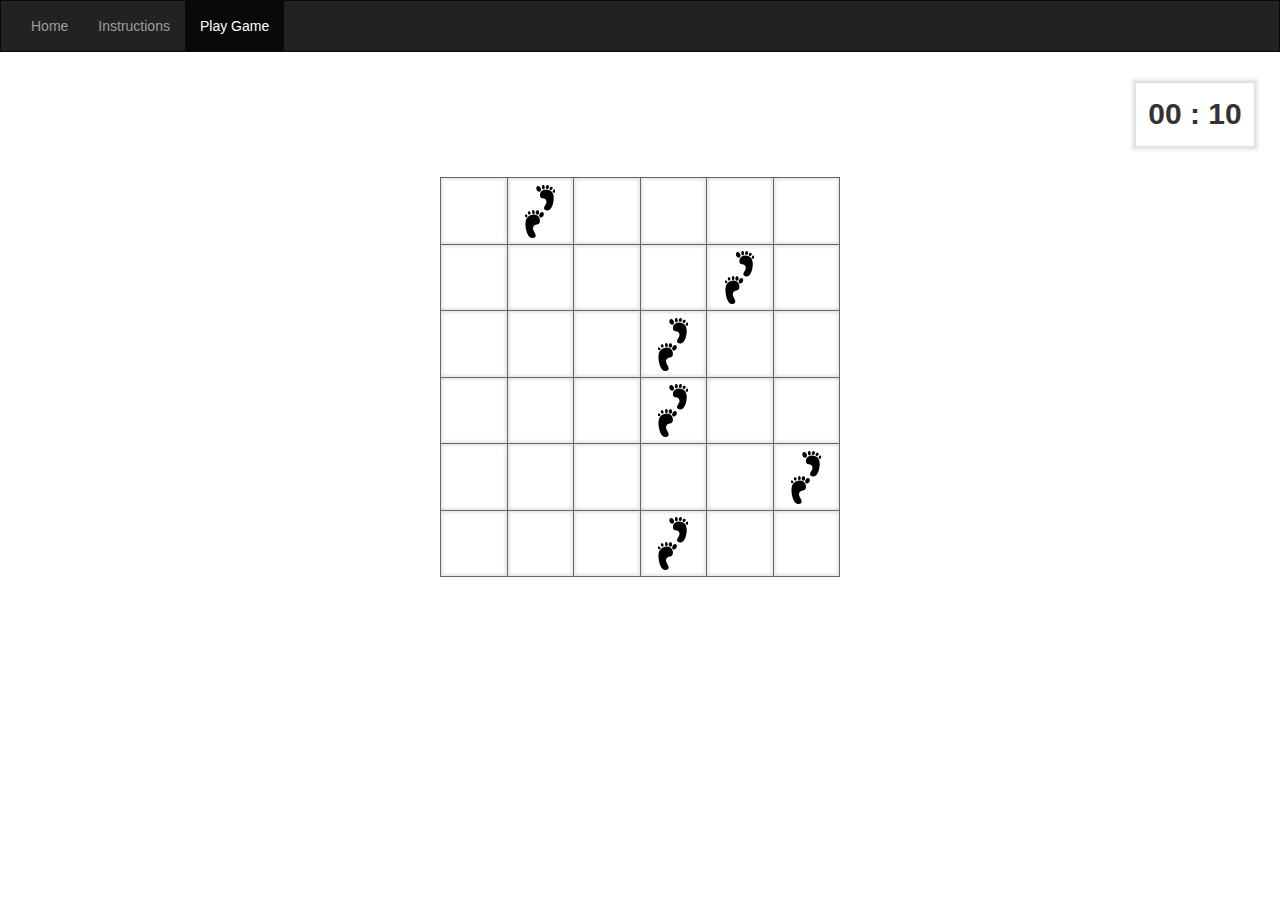
==== game.html @ 9c4f950d "this is the first sprint of the game completed with working functionality" ====
<!DOCTYPE html>
<html>

<head>
	<meta charset="utf-8">
	<meta name="viewport" content="width=device-width, initial-scale=1.0">
	<title>Game</title>
	<link rel="stylesheet" href="css/bootstrap.css">
	<link rel="stylesheet" href="css/main.css">
	<script src="js/jquerylocalised.js"></script>
	<script src="js/jquery.main.js"></script></head>

<body>
	<div id="wrapper">
		<nav class="navbar navbar-inverse">
			<div class="container-fluid">
				<ul class="nav navbar-nav">
					<li><a href="index.html" target="_blank">Home</a></li>
					<li><a href="instructions.html" target="_blank">Instructions</a></li>
					<li class="active"><a href="game.html">Play Game</a></li>
				</ul>
			</div>
		</nav>
		<main id="main">
			<div class="container-fluid">
				<div class="row">
					<div class="col-xs-12">
						<div class="time-box">
							<span id="hint-time" class="inactive"></span>
							<span id="play-time" class="inactive"></span>
						</div>
						<div class="game-holder clearfix">
							<div class="game-items inactive hints">
								<div class="items-row">
									<div class="item"></div>
									<div class="item"></div>
									<div class="item"></div>
									<div class="item"></div>
									<div class="item"></div>
									<div class="item"></div>
								</div>
								<div class="items-row">
									<div class="item"></div>
									<div class="item"></div>
									<div class="item"></div>
									<div class="item"></div>
									<div class="item"></div>
									<div class="item"></div>
								</div>
								<div class="items-row">
									<div class="item"></div>
									<div class="item"></div>
									<div class="item"></div>
									<div class="item"></div>
									<div class="item"></div>
									<div class="item"></div>
								</div>
								<div class="items-row">
									<div class="item"></div>
									<div class="item"></div>
									<div class="item"></div>
									<div class="item"></div>
									<div class="item"></div>
									<div class="item"></div>
								</div>
								<div class="items-row">
									<div class="item"></div>
									<div class="item"></div>
									<div class="item"></div>
									<div class="item"></div>
									<div class="item"></div>
									<div class="item"></div>
								</div>
								<div class="items-row">
									<div class="item"></div>
									<div class="item"></div>
									<div class="item"></div>
									<div class="item"></div>
									<div class="item"></div>
									<div class="item"></div>
								</div>
							</div>
							<div class="game-items inactive play-dice">
								<div class="items-row">
									<div class="item"></div>
									<div class="item"></div>
									<div class="item"></div>
									<div class="item"></div>
									<div class="item"></div>
									<div class="item"></div>
								</div>
								<div class="items-row">
									<div class="item"></div>
									<div class="item"></div>
									<div class="item"></div>
									<div class="item"></div>
									<div class="item"></div>
									<div class="item"></div>
								</div>
								<div class="items-row">
									<div class="item"></div>
									<div class="item"></div>
									<div class="item"></div>
									<div class="item"></div>
									<div class="item"></div>
									<div class="item"></div>
								</div>
								<div class="items-row">
									<div class="item"></div>
									<div class="item"></div>
									<div class="item"></div>
									<div class="item"></div>
									<div class="item"></div>
									<div class="item"></div>
								</div>
								<div class="items-row">
									<div class="item"></div>
									<div class="item"></div>
									<div class="item"></div>
									<div class="item"></div>
									<div class="item"></div>
									<div class="item"></div>
								</div>
								<div class="items-row">
									<div class="item"></div>
									<div class="item"></div>
									<div class="item"></div>
									<div class="item"></div>
									<div class="item"></div>
									<div class="item"></div>
								</div>
							</div>
							<ul class="list-inline hidden">
								<li></li>
								<li></li>
								<li></li>
								<li></li>
								<li></li>
								<li></li>
								<li></li>
								<li></li>
								<li></li>
								<li></li>
								<li></li>
								<li></li>
								<li></li>
								<li></li>
								<li></li>
								<li></li>
								<li></li>
								<li></li>
								<li></li>
								<li></li>
								<li></li>
								<li></li>
								<li></li>
								<li></li>
								<li></li>
								<li></li>
								<li></li>
								<li></li>
								<li></li>
								<li></li>
								<li></li>
								<li></li>
								<li></li>
								<li></li>
								<li></li>
								<li></li>
							</ul>
							<ul class="list-inline hidden">
								<li></li>
								<li></li>
								<li></li>
								<li></li>
								<li></li>
								<li></li>
								<li></li>
								<li></li>
								<li></li>
								<li></li>
								<li></li>
								<li></li>
								<li></li>
								<li></li>
								<li></li>
								<li></li>
								<li></li>
								<li></li>
								<li></li>
								<li></li>
								<li></li>
								<li></li>
								<li></li>
								<li></li>
								<li></li>
								<li></li>
								<li></li>
								<li></li>
								<li></li>
								<li></li>
								<li></li>
								<li></li>
								<li></li>
								<li></li>
								<li></li>
								<li></li>
							</ul>
							<div class="btn-refresh">
								<div class="holder">
									<h1 id="win" class="inactive">You Win</h1>
									<h1 id="lose" class="inactive">You Lose</h1>
									<a href="game.html" class="btn btn-success btn-reload">
										<span class="glyphicon glyphicon-repeat"></span> Restart Game
									</a>
								</div>
							</div>
						</div>
					</div>
				</div>
			</div>
		</main>
	</div>
</body>

</html>
---- css/main.css ----
.clearfix:after {
  content: '';
  display: block;
  clear: both;
}

.ellipsis {
  white-space: nowrap;
  /* 1 */
  text-overflow: ellipsis;
  /* 2 */
  overflow: hidden;
}

#wrapper {
  width: 100%;
  overflow: hidden;
  position: relative;
}

.navbar {
  border-radius: 0;
}

.panel {
  overflow: hidden;
  border: 1px solid #ddd;
  box-shadow: 5px 5px 3px 0 rgba(0, 0, 0, 0.05);
  margin: 0 0 25px;
}

.panel .panel-heading {
  overflow: hidden;
  background-color: #f5f5f5;
  border-bottom: 1px solid #ddd;
  text-align: center;
}

.panel .panel-heading h1 {
  margin: 0;
}

.btns-list li {
  padding: 20px 0;
  text-align: center;
}

.btns-list li + li {
  border-top: 1px solid #ddd;
}

.btns-list li a {
  font-size: 30px;
  line-height: 1.4;
  padding: 50px 20px;
  min-width: 100px;
  max-width: 300px;
  width: 100%;
  margin: 0 auto;
  display: block;
}

.inactive {
  display: none;
}

.time-box {
  padding: 10px;
  float: right;
  border: 1px solid #ddd;
  box-shadow: 0 0 3px 3px rgba(0, 0, 0, 0.1);
  font-size: 30px;
  line-height: 1.4;
  font-weight: 700;
  margin: 10px;
  min-width: 120px;
  min-height: 65px;
  text-align: center;
}

.game-holder {
  clear: both;
  padding: 10px;
  position: relative;
}

.game-holder .btn-refresh {
  white-space: nowrap;
  text-align: center;
  position: absolute;
  left: 0;
  right: 0;
  top: 0;
  bottom: 0;
  background: rgba(255, 255, 255, 0.8);
  display: none;
}

.game-holder .btn-refresh:before {
  content: '';
  display: inline-block;
  vertical-align: middle;
  width: 0;
  min-height: 100%;
}

.game-holder .btn-refresh > * {
  white-space: normal;
  display: inline-block;
  vertical-align: middle;
  max-width: 99%;
}

.game-holder .btn-refresh .btn {
  font-size: 30px;
  line-height: 1.2;
  padding: 20px;
  min-width: 200px;
}

.game-items {
  box-sizing: border-box;
  overflow: hidden;
  margin: 10px auto;
  border-style: solid;
  border-color: #666;
  border-width: 0 0 1px 1px;
  width: 400px;
  height: 400px;
  letter-spacing: -6px;
}

.game-items .items-row {
  overflow: hidden;
  width: 100%;
  height: 16.67%;
}

.game-items .item {
  letter-spacing: 0;
  display: inline-block;
  vertical-align: top;
  padding: 0;
  width: 16.67%;
  height: 100%;
  border-style: solid;
  border-color: #666;
  border-width: 1px 1px 0 0;
  cursor: pointer;
  position: relative;
  box-shadow: inset 0 0 3px 2px rgba(0, 0, 0, 0.1);
}

.game-items .item:after {
  content: '';
  background: url("../images/steps.svg") no-repeat 50% 50%;
  background-size: cover;
  position: absolute;
  left: 27%;
  top: 10%;
  width: 45%;
  height: 81%;
  visibility: hidden;
  opacity: 0;
  -webkit-transition: all 0.2s linear;
  transition: all 0.2s linear;
}

.game-items .item.isClicked:after {
  visibility: visible;
  opacity: 1;
  -webkit-transition: all 0.2s linear;
  transition: all 0.2s linear;
}

.btn-back {
  float: left;
  clear: both;
  margin: 10px;
  font-size: 18px;
  line-height: 1.3;
}
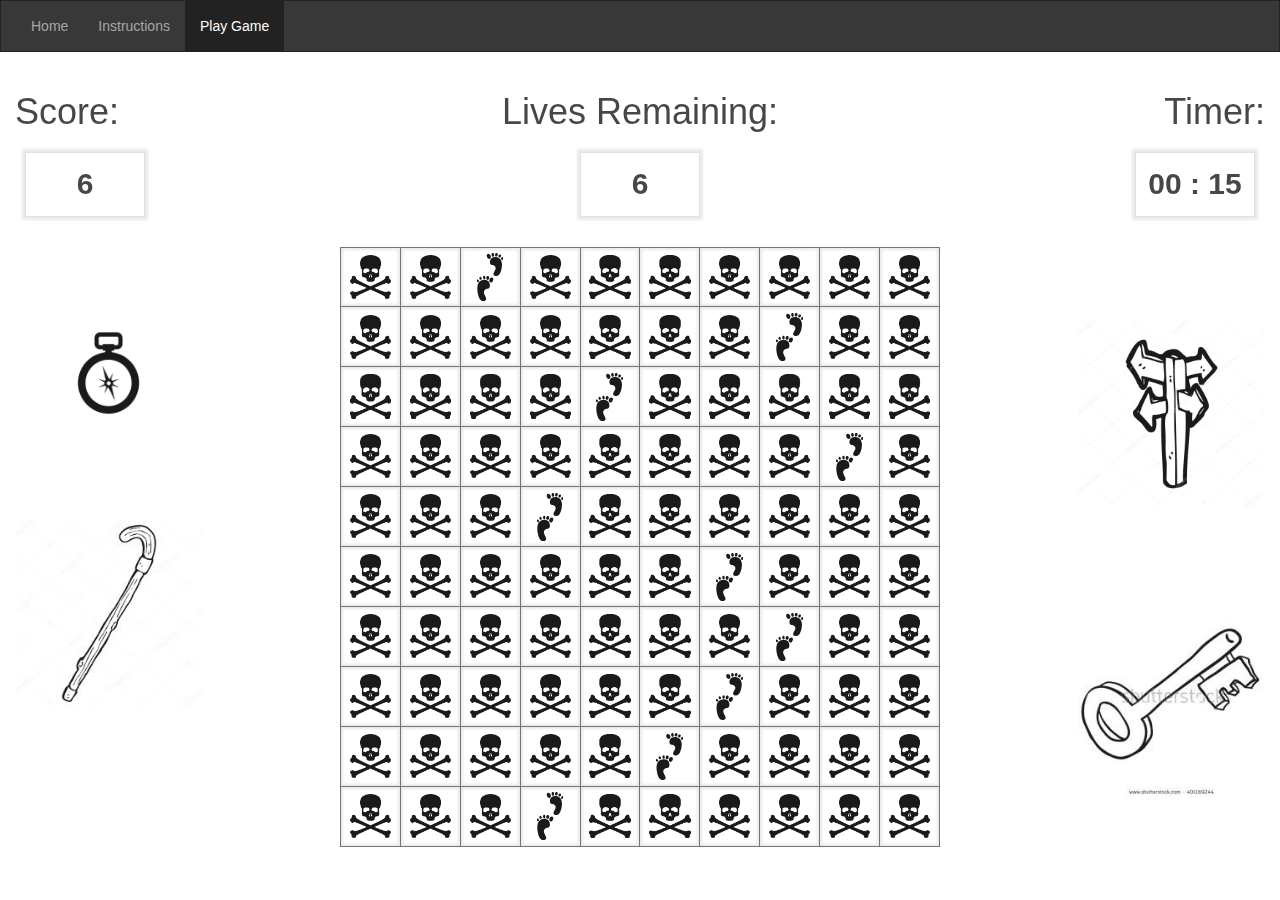
==== commit 844a4c34: "This is the final version of the final sprint" ====
--- a/game.html
+++ b/game.html
@@ -7,8 +7,9 @@
 	<title>Game</title>
 	<link rel="stylesheet" href="css/bootstrap.css">
 	<link rel="stylesheet" href="css/main.css">
-	<script src="js/jquerylocalised.js"></script>
-	<script src="js/jquery.main.js"></script></head>
+	<script src="js/jquery-1.11.2.min.js"></script>
+	<script src="js/jquery.main.js"></script>
+ </head>
 
 <body>
 	<div id="wrapper">
@@ -25,9 +26,38 @@
 			<div class="container-fluid">
 				<div class="row">
 					<div class="col-xs-12">
-						<div class="time-box">
-							<span id="hint-time" class="inactive"></span>
-							<span id="play-time" class="inactive"></span>
+						<div class="row">
+							<div class="col-sm-4">
+								<div><h1>Score:</h1></div>
+								<div class="boxes pull-left" id="time">6</div>
+							</div>
+							<div class="col-sm-4 text-center">
+								<div><h1>Lives Remaining:</h1></div>
+								<div class="boxes mid" id="life" onclick="lifeVal()">6</div>
+							</div>
+							<div class="col-sm-4 text-right">
+								<div><h1>Timer:</h1></div>
+								<div class="time-box pull-right">
+									<span id="hint-time" class="inactive"></span>
+									<span id="play-time" class="inactive"></span>
+								</div>
+							</div>
+						</div>
+						<div class="pull-left imgs">
+							<div class="img-holder">
+								<img class="img-responsive" src="images/img1.jpeg" alt="">
+							</div>
+							<div class="img-holder">
+								<img class="img-responsive" src="images/img2.jpeg" alt="">
+							</div>
+						</div>
+						<div class="pull-right imgs">
+							<div class="img-holder">
+								<img class="img-responsive" src="images/img3.jpeg" alt="">
+							</div>
+							<div class="img-holder">
+								<img class="img-responsive" src="images/img4.jpeg" alt="">
+							</div>
 						</div>
 						<div class="game-holder clearfix">
 							<div class="game-items inactive hints">
@@ -38,40 +68,112 @@
 									<div class="item"></div>
 									<div class="item"></div>
 									<div class="item"></div>
-								</div>
-								<div class="items-row">
-									<div class="item"></div>
-									<div class="item"></div>
-									<div class="item"></div>
-									<div class="item"></div>
-									<div class="item"></div>
-									<div class="item"></div>
-								</div>
-								<div class="items-row">
-									<div class="item"></div>
-									<div class="item"></div>
-									<div class="item"></div>
-									<div class="item"></div>
-									<div class="item"></div>
-									<div class="item"></div>
-								</div>
-								<div class="items-row">
-									<div class="item"></div>
-									<div class="item"></div>
-									<div class="item"></div>
-									<div class="item"></div>
-									<div class="item"></div>
-									<div class="item"></div>
-								</div>
-								<div class="items-row">
-									<div class="item"></div>
-									<div class="item"></div>
-									<div class="item"></div>
-									<div class="item"></div>
-									<div class="item"></div>
-									<div class="item"></div>
-								</div>
-								<div class="items-row">
+									<div class="item"></div>
+									<div class="item"></div>
+									<div class="item"></div>
+									<div class="item"></div>
+								</div>
+								<div class="items-row">
+									<div class="item"></div>
+									<div class="item"></div>
+									<div class="item"></div>
+									<div class="item"></div>
+									<div class="item"></div>
+									<div class="item"></div>
+									<div class="item"></div>
+									<div class="item"></div>
+									<div class="item"></div>
+									<div class="item"></div>
+								</div>
+								<div class="items-row">
+									<div class="item"></div>
+									<div class="item"></div>
+									<div class="item"></div>
+									<div class="item"></div>
+									<div class="item"></div>
+									<div class="item"></div>
+									<div class="item"></div>
+									<div class="item"></div>
+									<div class="item"></div>
+									<div class="item"></div>
+								</div>
+								<div class="items-row">
+									<div class="item"></div>
+									<div class="item"></div>
+									<div class="item"></div>
+									<div class="item"></div>
+									<div class="item"></div>
+									<div class="item"></div>
+									<div class="item"></div>
+									<div class="item"></div>
+									<div class="item"></div>
+									<div class="item"></div>
+								</div>
+								<div class="items-row">
+									<div class="item"></div>
+									<div class="item"></div>
+									<div class="item"></div>
+									<div class="item"></div>
+									<div class="item"></div>
+									<div class="item"></div>
+									<div class="item"></div>
+									<div class="item"></div>
+									<div class="item"></div>
+									<div class="item"></div>
+								</div>
+								<div class="items-row">
+									<div class="item"></div>
+									<div class="item"></div>
+									<div class="item"></div>
+									<div class="item"></div>
+									<div class="item"></div>
+									<div class="item"></div>
+									<div class="item"></div>
+									<div class="item"></div>
+									<div class="item"></div>
+									<div class="item"></div>
+								</div>
+								<div class="items-row">
+									<div class="item"></div>
+									<div class="item"></div>
+									<div class="item"></div>
+									<div class="item"></div>
+									<div class="item"></div>
+									<div class="item"></div>
+									<div class="item"></div>
+									<div class="item"></div>
+									<div class="item"></div>
+									<div class="item"></div>
+								</div>
+								<div class="items-row">
+									<div class="item"></div>
+									<div class="item"></div>
+									<div class="item"></div>
+									<div class="item"></div>
+									<div class="item"></div>
+									<div class="item"></div>
+									<div class="item"></div>
+									<div class="item"></div>
+									<div class="item"></div>
+									<div class="item"></div>
+								</div>
+								<div class="items-row">
+									<div class="item"></div>
+									<div class="item"></div>
+									<div class="item"></div>
+									<div class="item"></div>
+									<div class="item"></div>
+									<div class="item"></div>
+									<div class="item"></div>
+									<div class="item"></div>
+									<div class="item"></div>
+									<div class="item"></div>
+								</div>
+								<div class="items-row">
+									<div class="item"></div>
+									<div class="item"></div>
+									<div class="item"></div>
+									<div class="item"></div>
 									<div class="item"></div>
 									<div class="item"></div>
 									<div class="item"></div>
@@ -88,129 +190,125 @@
 									<div class="item"></div>
 									<div class="item"></div>
 									<div class="item"></div>
-								</div>
-								<div class="items-row">
-									<div class="item"></div>
-									<div class="item"></div>
-									<div class="item"></div>
-									<div class="item"></div>
-									<div class="item"></div>
-									<div class="item"></div>
-								</div>
-								<div class="items-row">
-									<div class="item"></div>
-									<div class="item"></div>
-									<div class="item"></div>
-									<div class="item"></div>
-									<div class="item"></div>
-									<div class="item"></div>
-								</div>
-								<div class="items-row">
-									<div class="item"></div>
-									<div class="item"></div>
-									<div class="item"></div>
-									<div class="item"></div>
-									<div class="item"></div>
-									<div class="item"></div>
-								</div>
-								<div class="items-row">
-									<div class="item"></div>
-									<div class="item"></div>
-									<div class="item"></div>
-									<div class="item"></div>
-									<div class="item"></div>
-									<div class="item"></div>
-								</div>
-								<div class="items-row">
-									<div class="item"></div>
-									<div class="item"></div>
-									<div class="item"></div>
-									<div class="item"></div>
-									<div class="item"></div>
-									<div class="item"></div>
-								</div>
-							</div>
-							<ul class="list-inline hidden">
-								<li></li>
-								<li></li>
-								<li></li>
-								<li></li>
-								<li></li>
-								<li></li>
-								<li></li>
-								<li></li>
-								<li></li>
-								<li></li>
-								<li></li>
-								<li></li>
-								<li></li>
-								<li></li>
-								<li></li>
-								<li></li>
-								<li></li>
-								<li></li>
-								<li></li>
-								<li></li>
-								<li></li>
-								<li></li>
-								<li></li>
-								<li></li>
-								<li></li>
-								<li></li>
-								<li></li>
-								<li></li>
-								<li></li>
-								<li></li>
-								<li></li>
-								<li></li>
-								<li></li>
-								<li></li>
-								<li></li>
-								<li></li>
-							</ul>
-							<ul class="list-inline hidden">
-								<li></li>
-								<li></li>
-								<li></li>
-								<li></li>
-								<li></li>
-								<li></li>
-								<li></li>
-								<li></li>
-								<li></li>
-								<li></li>
-								<li></li>
-								<li></li>
-								<li></li>
-								<li></li>
-								<li></li>
-								<li></li>
-								<li></li>
-								<li></li>
-								<li></li>
-								<li></li>
-								<li></li>
-								<li></li>
-								<li></li>
-								<li></li>
-								<li></li>
-								<li></li>
-								<li></li>
-								<li></li>
-								<li></li>
-								<li></li>
-								<li></li>
-								<li></li>
-								<li></li>
-								<li></li>
-								<li></li>
-								<li></li>
-							</ul>
+									<div class="item"></div>
+									<div class="item"></div>
+									<div class="item"></div>
+									<div class="item"></div>
+								</div>
+								<div class="items-row">
+									<div class="item"></div>
+									<div class="item"></div>
+									<div class="item"></div>
+									<div class="item"></div>
+									<div class="item"></div>
+									<div class="item"></div>
+									<div class="item"></div>
+									<div class="item"></div>
+									<div class="item"></div>
+									<div class="item"></div>
+								</div>
+								<div class="items-row">
+									<div class="item"></div>
+									<div class="item"></div>
+									<div class="item"></div>
+									<div class="item"></div>
+									<div class="item"></div>
+									<div class="item"></div>
+									<div class="item"></div>
+									<div class="item"></div>
+									<div class="item"></div>
+									<div class="item"></div>
+								</div>
+								<div class="items-row">
+									<div class="item"></div>
+									<div class="item"></div>
+									<div class="item"></div>
+									<div class="item"></div>
+									<div class="item"></div>
+									<div class="item"></div>
+									<div class="item"></div>
+									<div class="item"></div>
+									<div class="item"></div>
+									<div class="item"></div>
+								</div>
+								<div class="items-row">
+									<div class="item"></div>
+									<div class="item"></div>
+									<div class="item"></div>
+									<div class="item"></div>
+									<div class="item"></div>
+									<div class="item"></div>
+									<div class="item"></div>
+									<div class="item"></div>
+									<div class="item"></div>
+									<div class="item"></div>
+								</div>
+								<div class="items-row">
+									<div class="item"></div>
+									<div class="item"></div>
+									<div class="item"></div>
+									<div class="item"></div>
+									<div class="item"></div>
+									<div class="item"></div>
+									<div class="item"></div>
+									<div class="item"></div>
+									<div class="item"></div>
+									<div class="item"></div>
+								</div>
+								<div class="items-row">
+									<div class="item"></div>
+									<div class="item"></div>
+									<div class="item"></div>
+									<div class="item"></div>
+									<div class="item"></div>
+									<div class="item"></div>
+									<div class="item"></div>
+									<div class="item"></div>
+									<div class="item"></div>
+									<div class="item"></div>
+								</div>
+								<div class="items-row">
+									<div class="item"></div>
+									<div class="item"></div>
+									<div class="item"></div>
+									<div class="item"></div>
+									<div class="item"></div>
+									<div class="item"></div>
+									<div class="item"></div>
+									<div class="item"></div>
+									<div class="item"></div>
+									<div class="item"></div>
+								</div>
+								<div class="items-row">
+									<div class="item"></div>
+									<div class="item"></div>
+									<div class="item"></div>
+									<div class="item"></div>
+									<div class="item"></div>
+									<div class="item"></div>
+									<div class="item"></div>
+									<div class="item"></div>
+									<div class="item"></div>
+									<div class="item"></div>
+								</div>
+								<div class="items-row">
+									<div class="item"></div>
+									<div class="item"></div>
+									<div class="item"></div>
+									<div class="item"></div>
+									<div class="item"></div>
+									<div class="item"></div>
+									<div class="item"></div>
+									<div class="item"></div>
+									<div class="item"></div>
+									<div class="item"></div>
+								</div>
+							</div>
 							<div class="btn-refresh">
 								<div class="holder">
 									<h1 id="win" class="inactive">You Win</h1>
 									<h1 id="lose" class="inactive">You Lose</h1>
-									<a href="game.html" class="btn btn-success btn-reload">
+									<a href="javascript:void(0)" class="btn btn-success btn-reload">
 										<span class="glyphicon glyphicon-repeat"></span> Restart Game
 									</a>
 								</div>
--- a/css/main.css
+++ b/css/main.css
@@ -1,16 +1,4 @@
-.clearfix:after {
-  content: '';
-  display: block;
-  clear: both;
-}
-
-.ellipsis {
-  white-space: nowrap;
-  /* 1 */
-  text-overflow: ellipsis;
-  /* 2 */
-  overflow: hidden;
-}
+
 
 #wrapper {
   width: 100%;
@@ -20,19 +8,20 @@
 
 .navbar {
   border-radius: 0;
+
 }
 
 .panel {
   overflow: hidden;
-  border: 1px solid #ddd;
+  border: ;
   box-shadow: 5px 5px 3px 0 rgba(0, 0, 0, 0.05);
   margin: 0 0 25px;
 }
 
 .panel .panel-heading {
   overflow: hidden;
-  background-color: #f5f5f5;
-  border-bottom: 1px solid #ddd;
+  background-color: ;
+  border-bottom: ;
   text-align: center;
 }
 
@@ -64,7 +53,7 @@
   display: none;
 }
 
-.time-box {
+.time-box, .boxes {
   padding: 10px;
   float: right;
   border: 1px solid #ddd;
@@ -78,8 +67,14 @@
   text-align: center;
 }
 
+.time-box.mid, .boxes.mid {
+  float: none;
+  display: inline-block;
+  vertical-align: top;
+}
+
 .game-holder {
-  clear: both;
+  overflow: hidden;
   padding: 10px;
   position: relative;
 }
@@ -125,23 +120,24 @@
   border-style: solid;
   border-color: #666;
   border-width: 0 0 1px 1px;
-  width: 400px;
-  height: 400px;
+  width: 600px;
+  height: 600px;
   letter-spacing: -6px;
 }
 
 .game-items .items-row {
   overflow: hidden;
   width: 100%;
-  height: 16.67%;
+  height: 10%;
 }
 
 .game-items .item {
   letter-spacing: 0;
   display: inline-block;
   vertical-align: top;
+  overflow: hidden;
   padding: 0;
-  width: 16.67%;
+  width: 10%;
   height: 100%;
   border-style: solid;
   border-color: #666;
@@ -166,11 +162,45 @@
   transition: all 0.2s linear;
 }
 
+.game-items .item:before {
+  display: block;
+  content: '';
+  background: url("../images/danger.png") no-repeat 50% 50%;
+  background-size: cover;
+  position: absolute;
+  left: 15%;
+  top: 12%;
+  width: 70%;
+  height: 75%;
+  visibility: visible;
+  opacity: 1;
+  -webkit-transition: all 0.2s linear;
+  transition: all 0.2s linear;
+}
+
+.game-items .item.isClicked:before {
+  display: none;
+}
+
 .game-items .item.isClicked:after {
   visibility: visible;
   opacity: 1;
   -webkit-transition: all 0.2s linear;
   transition: all 0.2s linear;
+}
+
+.game-items.play-dice .item:before {
+  visibility: hidden;
+  opacity: 0;
+}
+
+.imgs {
+  width: 15%;
+}
+
+.imgs .img-holder {
+  overflow: hidden;
+  margin: 50% 0;
 }
 
 .btn-back {
@@ -180,3 +210,30 @@
   font-size: 18px;
   line-height: 1.3;
 }
+
+#ins {
+  background-image: url('../images/ins.jpg');
+  background-size: 100% 175%;
+
+}
+
+#home {
+  background-image: url('../images/homepage.jpg');
+  background-size: 100% 120%;
+
+
+}
+
+body {
+  padding: 0;
+  margin: 0;
+
+  background-repeat: no-repeat;
+  transition: 1s;
+  opacity: 0.9;
+}
+
+.stretch{
+  width: 100%;
+
+}
